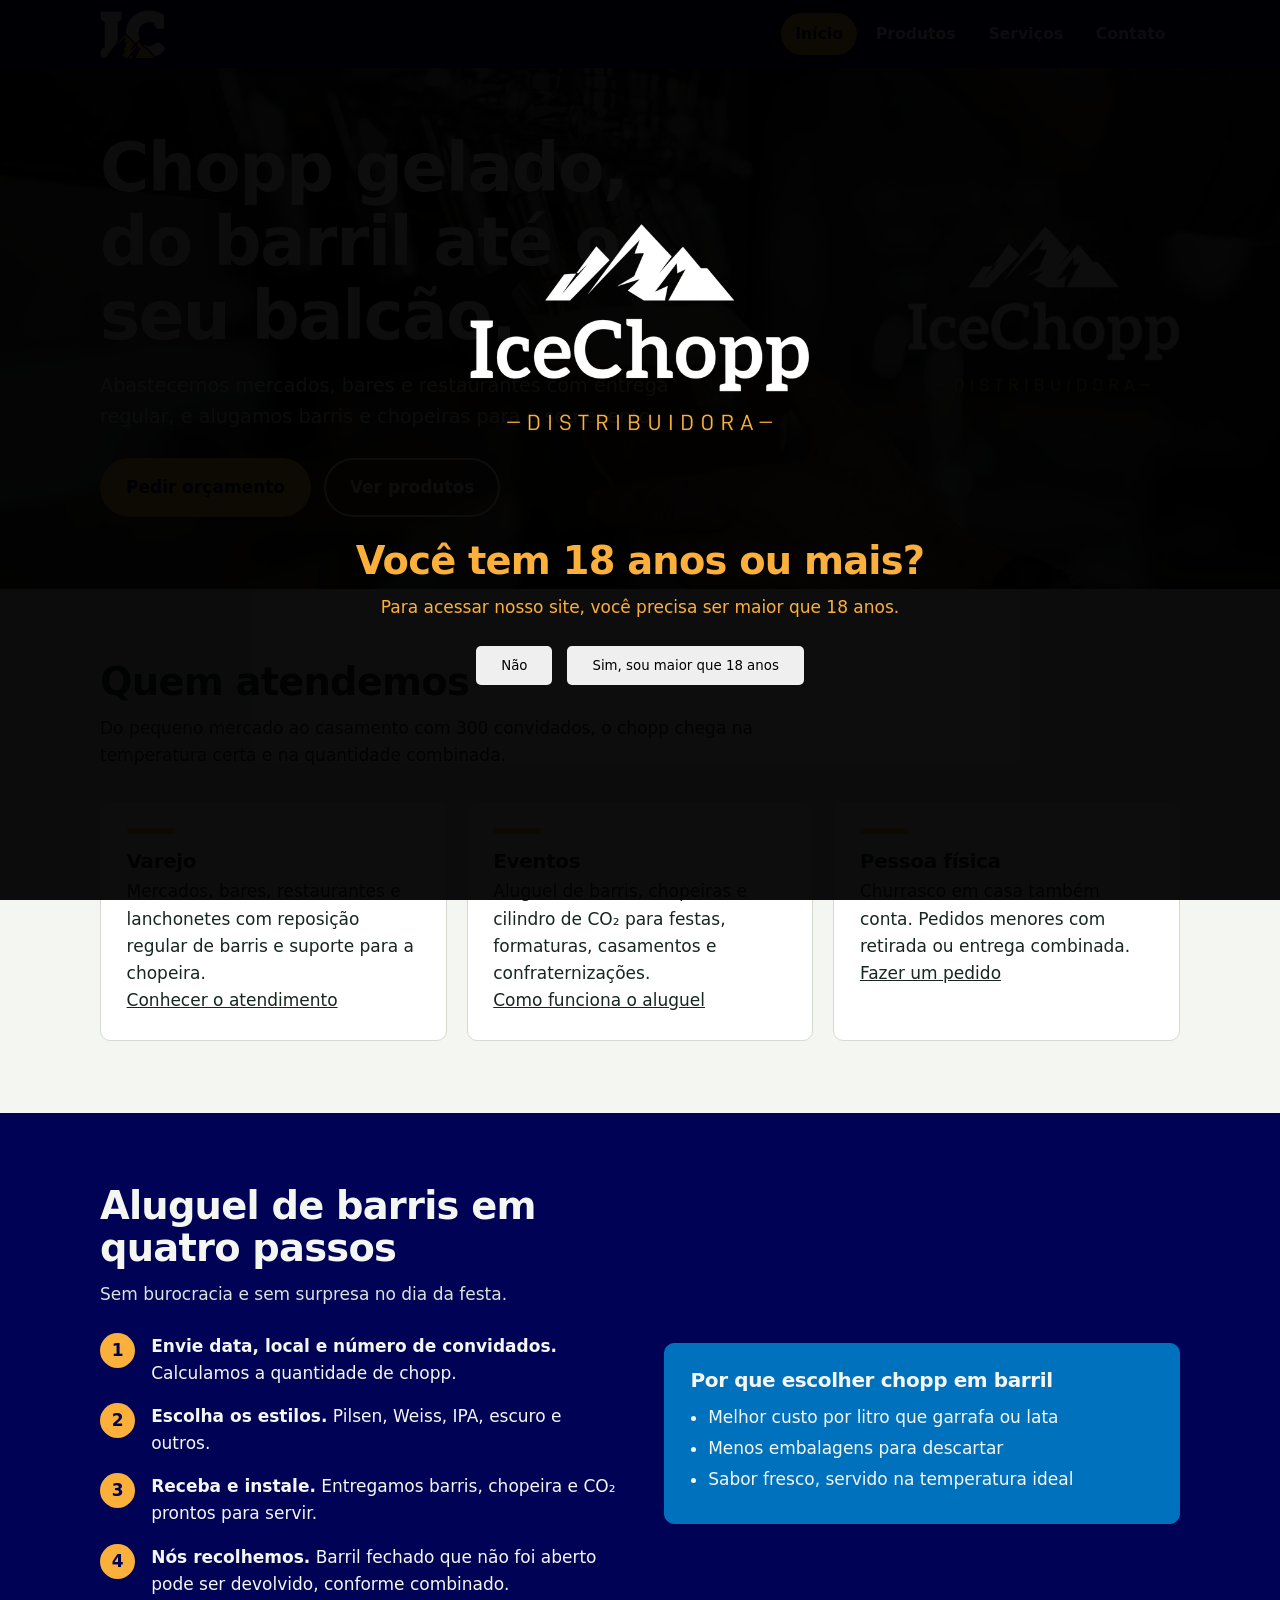
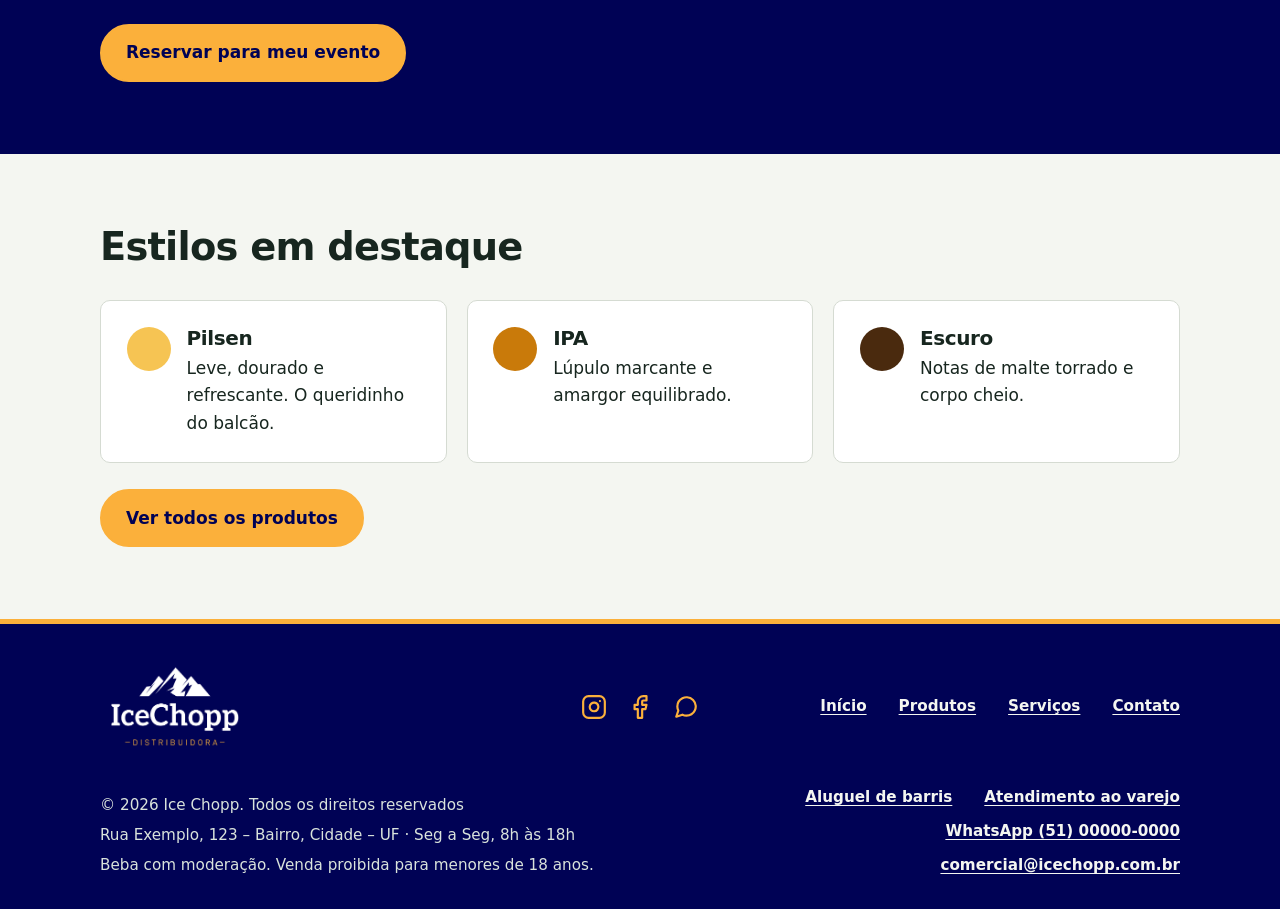
==== SiteIceChopp/SiteIceChopp/index.html @ 3f37ee9c "rodapé-fontes-csspaginas" ====
<!DOCTYPE html>
<html lang="pt-BR">

<head>
    <meta charset="UTF-8">
    <meta name="viewport" content="width=device-width, initial-scale=1">
    <title>Chopp gelado para varejo e eventos</title>
    <meta name="description"
        content="Distribuidora de chopp: fornecimento para mercados, bares e aluguel de barris para eventos.">

    <link rel="stylesheet" href="css/estilo.css">
    <link rel="stylesheet" href="css/inicio.css">
    <link rel="stylesheet" href="css/idade.css">
</head>

<body class="pagina-inicio">
    <div id="verificacao-idade" class="overlay-idade">
        <div class="idade">
            <img id="IChopp" src="./img/logoICescuro.png">

            <h2 id="perguntaIdade">Você tem 18 anos ou mais?</h2>

            <p id="avisoIdade">
                Para acessar nosso site, você precisa ser maior que 18 anos.
            </p>

            <div class="botoes-idade">
                <button onclick="sairSite()">Não</button>
                <button onclick="entrarSite()">Sim, sou maior que 18 anos</button>
            </div>
        </div>
    </div>


    <header class="topo">
        <div class="wrap">
            <img class="marca" src="img/logoMinAmarela.png" alt="logo">
            <nav aria-label="Principal">
                <ul class="menu">
                    <li><a href="index.html" aria-current="page">Início</a></li>
                    <li><a href="pages/produtos.html">Produtos</a></li>
                    <li><a href="pages/servicos.html">Serviços</a></li>
                    <li><a href="pages/contato.html">Contato</a></li>
                </ul>
            </nav>
        </div>
    </header>
    <main>
        <section class="hero">
            <div class="wrap">
                <div class="hero-txt">
                    <h1>Chopp gelado, do barril até o seu balcão.</h1>
                    <p>Abastecemos mercados, bares e restaurantes com entrega regular, e alugamos barris e chopeiras
                        para o seu evento.</p>
                    <div class="acoes">
                        <a class="btn" href="pages/contato.html">Pedir orçamento</a>
                        <a class="btn sec" href="pages/produtos.html">Ver produtos</a>
                    </div>
                </div>
                <img id=logo src="img/logoICescuro.png" alt="Logo">
            </div>
        </section>

        <section>
            <div class="wrap">
                <h2>Quem atendemos</h2>
                <p>Do pequeno mercado ao casamento com 300 convidados, o chopp chega na temperatura certa e na
                    quantidade combinada.</p>
                <div class="grade">
                    <article class="cartao">
                        <div class="faixa"></div>
                        <h3>Varejo</h3>
                        <p>Mercados, bares, restaurantes e lanchonetes com reposição regular de barris e suporte para a
                            chopeira.</p>
                        <p><a href="pages/servicos.html#varejo">Conhecer o atendimento</a></p>
                    </article>
                    <article class="cartao">
                        <div class="faixa"></div>
                        <h3>Eventos</h3>
                        <p>Aluguel de barris, chopeiras e cilindro de CO₂ para festas, formaturas, casamentos e
                            confraternizações.</p>
                        <p><a href="pages/servicos.html#eventos">Como funciona o aluguel</a></p>
                    </article>
                    <article class="cartao">
                        <div class="faixa"></div>
                        <h3>Pessoa física</h3>
                        <p>Churrasco em casa também conta. Pedidos menores com retirada ou entrega combinada.</p>
                        <p><a href="pages/contato.html">Fazer um pedido</a></p>
                    </article>
                </div>
            </div>
        </section>

        <section class="escuro">
            <div class="wrap duas">
                <div>
                    <h2>Aluguel de barris em quatro passos</h2>
                    <p>Sem burocracia e sem surpresa no dia da festa.</p>
                    <ol class="passos">
                        <li><strong>Envie data, local e número de convidados.</strong> Calculamos a quantidade de chopp.
                        </li>
                        <li><strong>Escolha os estilos.</strong> Pilsen, Weiss, IPA, escuro e outros.</li>
                        <li><strong>Receba e instale.</strong> Entregamos barris, chopeira e CO₂ prontos para servir.
                        </li>
                        <li><strong>Nós recolhemos.</strong> Barril fechado que não foi aberto pode ser devolvido,
                            conforme combinado.</li>
                    </ol>
                    <div class="acoes"><a class="btn" href="pages/contato.html">Reservar para meu evento</a></div>
                </div>
                <div class="cartao forte">
                    <h3>Por que escolher chopp em barril</h3>
                    <ul>
                        <li>Melhor custo por litro que garrafa ou lata</li>
                        <li>Menos embalagens para descartar</li>
                        <li>Sabor fresco, servido na temperatura ideal</li>
                    </ul>
                </div>
            </div>
        </section>

        <section>
            <div class="wrap">
                <h2>Estilos em destaque</h2>
                <div class="grade">
                    <article class="cartao estilo"><span class="gota" style="background:#F6C453"></span>
                        <div>
                            <h3>Pilsen</h3>
                            <p>Leve, dourado e refrescante. O queridinho do balcão.</p>
                        </div>
                    </article>
                    <article class="cartao estilo"><span class="gota" style="background:#C97A0A"></span>
                        <div>
                            <h3>IPA</h3>
                            <p>Lúpulo marcante e amargor equilibrado.</p>
                        </div>
                    </article>
                    <article class="cartao estilo"><span class="gota" style="background:#4a2a0e"></span>
                        <div>
                            <h3>Escuro</h3>
                            <p>Notas de malte torrado e corpo cheio.</p>
                        </div>
                    </article>
                </div>
                <div class="acoes"><a class="btn" href="pages/produtos.html">Ver todos
                        os
                        produtos</a></div>
            </div>
        </section>
    </main>
    <footer class="rodape">
        <div class="wrap">
            <div class="rodape-topo">
                <a class="rodape-marca" href="index.html">
                    <img src="img/logoICescuro.png" alt="Ice Chopp Distribuidora">
                </a>

                <ul class="rodape-redes" aria-label="Redes sociais">
                    <li><a href="https://www.instagram.com/" target="_blank" rel="noopener" aria-label="Instagram"><svg viewBox="0 0 24 24" aria-hidden="true"><rect x="2" y="2" width="20" height="20" rx="5" ry="5"/><path d="M16 11.37A4 4 0 1 1 12.63 8 4 4 0 0 1 16 11.37z"/><line x1="17.5" y1="6.5" x2="17.51" y2="6.5"/></svg></a></li>
                    <li><a href="https://www.facebook.com/" target="_blank" rel="noopener" aria-label="Facebook"><svg viewBox="0 0 24 24" aria-hidden="true"><path d="M18 2h-3a5 5 0 0 0-5 5v3H7v4h3v8h4v-8h3l1-4h-4V7a1 1 0 0 1 1-1h3z"/></svg></a></li>
                    <li><a href="https://wa.me/5500000000000" target="_blank" rel="noopener" aria-label="WhatsApp"><svg viewBox="0 0 24 24" aria-hidden="true"><path d="M21 11.5a8.38 8.38 0 0 1-.9 3.8 8.5 8.5 0 0 1-7.6 4.7 8.38 8.38 0 0 1-3.8-.9L3 21l1.9-5.7a8.38 8.38 0 0 1-.9-3.8 8.5 8.5 0 0 1 4.7-7.6 8.38 8.38 0 0 1 3.8-.9h.5a8.48 8.48 0 0 1 8 8v.5z"/></svg></a></li>
                </ul>

                <nav aria-label="Rodapé">
                    <ul class="rodape-links">
                        <li><a href="index.html">Início</a></li>
                        <li><a href="pages/produtos.html">Produtos</a></li>
                        <li><a href="pages/servicos.html">Serviços</a></li>
                        <li><a href="pages/contato.html">Contato</a></li>
                    </ul>
                </nav>
            </div>

            <div class="rodape-base">
                <div class="rodape-legal">
                    <p>© 2026 Ice Chopp. Todos os direitos reservados</p>
                    <p>Rua Exemplo, 123 – Bairro, Cidade – UF · Seg a Seg, 8h às 18h</p>
                    <p>Beba com moderação. Venda proibida para menores de 18 anos.</p>
                </div>

                <ul class="rodape-links">
                    <li><a href="pages/servicos.html#eventos">Aluguel de barris</a></li>
                    <li><a href="pages/servicos.html#varejo">Atendimento ao varejo</a></li>
                    <li><a href="https://wa.me/5500000000000" target="_blank" rel="noopener">WhatsApp (51) 00000-0000</a></li>
                    <li><a href="mailto:comercial@icechopp.com.br">comercial@icechopp.com.br</a></li>
                </ul>
            </div>
        </div>
    </footer>
    <script src="./javascript/idade.js"></script>
</body>

</html>
---- SiteIceChopp/SiteIceChopp/css/estilo.css ----
/* =====================================================================
   ESTILO PRINCIPAL — usado por TODAS as páginas
   Coisas específicas de cada página ficam em css/<pagina>.css
   ===================================================================== */


/* =====================================================================
   1) FONTES  ←  É AQUI QUE SE TROCA A FONTE DO SITE INTEIRO
   ---------------------------------------------------------------------
   Para trocar:
   1. Escolha a fonte em fonts.google.com e cole o link no @import abaixo
   2. Troque o nome da fonte nas variáveis --fonte-titulo / --fonte-texto
   Só isso. Nenhum outro arquivo precisa ser mexido.
   ===================================================================== */
@import url("https://fonts.google.com/specimen/Aleo?query=aleo&preview.script=Latn");
@import url("https://fonts.google.com/specimen/Barlow?preview.script=Latn");

:root {
    --fonte-titulo: "Bricolage Grotesque", "Trebuchet MS", system-ui, sans-serif;  /* h1, h2, h3, cabeçalho de tabela */
    --fonte-texto: "Aleo", "Segoe UI", system-ui, sans-serif;                   /* todo o resto */
}


/* =====================================================================
   2) CORES E MEDIDAS
   ===================================================================== */
:root {
    --garrafa: #0071bc;
    --garrafa-2: #000255;
    --ambar: #fbb03b;
    --ambar-claro: #fbb03b;
    --espuma: #F4F6F1;
    --tinta: #17261F;
    --malte: #5A3411;
    --linha: #D5DBD2;
    --branco: #fff;
    --raio: 10px;
    --larg: 1120px;
}


/* =====================================================================
   3) BASE
   ===================================================================== */
* {
    box-sizing: border-box;
    margin: 0;
    padding: 0;
}

html {
    scroll-behavior: smooth;
}

body {
    font-family: var(--fonte-texto);
    color: var(--tinta);
    background: var(--espuma);
    line-height: 1.6;
    font-size: 1.0625rem;
}

/* botões e campos herdam a fonte do site (o navegador não faz isso sozinho) */
button,
input,
select,
textarea {
    font-family: inherit;
}

img,
svg {
    max-width: 100%;
    display: block;
}

a {
    color: inherit;
}

:focus-visible {
    outline: 3px solid var(--ambar);
    outline-offset: 3px;
}

.wrap {
    max-width: var(--larg);
    margin: 0 auto;
    padding: 0 1.25rem;
}

h1,
h2,
h3 {
    font-family: var(--fonte-titulo);
    line-height: 1.1;
    letter-spacing: -.02em;
}

h1 {
    font-size: clamp(2.4rem, 6vw, 4.2rem);
    font-weight: 800;
}

h2 {
    font-size: clamp(1.7rem, 3.6vw, 2.4rem);
    font-weight: 700;
    margin-bottom: .75rem;
}

h3 {
    font-size: 1.25rem;
    font-weight: 700;
    margin-bottom: .4rem;
}

p {
    max-width: 62ch;
}

section {
    padding: 4.5rem 0;
}


/* =====================================================================
   4) CABEÇALHO
   ===================================================================== */
.topo {
    background: var(--garrafa-2);
    color: var(--espuma);
    position: sticky;
    top: 0;
    z-index: 10;
}

.topo .wrap {
    display: flex;
    align-items: center;
    justify-content: space-between;
    gap: 1rem;
    min-height: 68px;
    flex-wrap: wrap;
}

.marca {
    width: 66px;
    height: auto;
}

.menu {
    display: flex;
    gap: .25rem;
    list-style: none;
    flex-wrap: wrap;
}

.menu a {
    display: block;
    padding: .5rem .9rem;
    border-radius: 99px;
    text-decoration: none;
    font-weight: 600;
    font-size: .98rem;
}

.menu a:hover {
    background: rgba(255, 255, 255, .1);
}

.menu a[aria-current="page"] {
    background: var(--ambar);
    color: var(--garrafa-2);
}


/* =====================================================================
   5) BOTÕES
   ===================================================================== */
.btn {
    display: inline-block;
    padding: .85rem 1.5rem;
    border-radius: 99px;
    text-decoration: none;
    border: 2px solid var(--ambar);
    background: var(--ambar);
    color: var(--garrafa-2);
    cursor: pointer;
    font: inherit;
    font-weight: 700;
    transition: background .2s;
}

.btn:hover {
    background: var(--ambar-claro);
}

.btn.sec {
    background: transparent;
    color: inherit;
    border-color: currentColor;
}

.btn.sec:hover {
    background: rgba(255, 255, 255, .12);
}

.acoes {
    display: flex;
    gap: .8rem;
    flex-wrap: wrap;
    margin-top: 1.6rem;
}


/* =====================================================================
   6) BLOCOS REUTILIZÁVEIS (cartões, grades, faixas de seção)
   ===================================================================== */

/* topo das páginas internas (Produtos, Serviços, Contato) */
.pagina-topo {
    background: var(--garrafa);
    color: var(--espuma);
    padding: 3.5rem 0;
}

.pagina-topo p {
    margin-top: .8rem;
    color: #D9E3DC;
    font-size: 1.15rem;
}

.grade {
    display: grid;
    gap: 1.25rem;
    grid-template-columns: repeat(auto-fit, minmax(250px, 1fr));
    margin-top: 2rem;
}

.cartao {
    background: var(--branco);
    color: var(--tinta);
    border: 1px solid var(--linha);
    border-radius: var(--raio);
    padding: 1.6rem;
}

.cartao.forte {
    background: var(--garrafa);
    color: var(--espuma);
    border-color: var(--garrafa);
}

.cartao ul {
    margin: .8rem 0 0 1.1rem;
}

.cartao li {
    margin: .25rem 0;
}

.faixa {
    height: 6px;
    border-radius: 99px;
    background: var(--ambar);
    width: 48px;
    margin-bottom: 1rem;
}

/* cartão de estilo de chopp (Início e Produtos) */
.estilo {
    display: flex;
    gap: 1rem;
    align-items: flex-start;
}

.gota {
    flex: none;
    width: 44px;
    height: 44px;
    border-radius: 50%;
}

/* seção de fundo escuro */
.escuro {
    background: var(--garrafa-2);
    color: var(--espuma);
}

.escuro p {
    color: #D9E3DC;
}

/* duas colunas */
.duas {
    display: grid;
    grid-template-columns: 1fr 1fr;
    gap: 3rem;
    align-items: center;
}

.nota {
    font-size: .92rem;
    color: #4b5b53;
}


/* =====================================================================
   7) RODAPÉ (inspirado no da Brahma, com a identidade da Ice Chopp)
   ---------------------------------------------------------------------
   Linha 1: logo | redes sociais | links do site
   Linha 2: textos legais   | links de atendimento
   ===================================================================== */
.rodape {
    background: var(--garrafa-2);
    color: var(--espuma);
    border-top: 5px solid var(--ambar);
    padding: 2.5rem 0 2rem;
    font-size: .95rem;
}

.rodape a {
    color: inherit;
    text-decoration: underline;
    text-underline-offset: 3px;
}

.rodape a:hover {
    color: var(--ambar);
}

.rodape ul {
    list-style: none;
}

/* linha 1 */
.rodape-topo {
    display: grid;
    grid-template-columns: 1fr auto 1fr;
    align-items: center;
    gap: 2rem;
}

.rodape-marca img {
    width: 150px;
    height: auto;
}

.rodape-redes {
    display: flex;
    gap: 1.25rem;
}

.rodape-redes a {
    display: block;
    color: var(--ambar);
    text-decoration: none;
}

.rodape-redes a:hover {
    color: var(--branco);
}

.rodape-redes svg {
    width: 26px;
    height: 26px;
    fill: none;
    stroke: currentColor;
    stroke-width: 2;
    stroke-linecap: round;
    stroke-linejoin: round;
}

/* listas de links (linhas 1 e 2) */
.rodape-links {
    display: flex;
    flex-wrap: wrap;
    justify-content: flex-end;
    gap: .6rem 2rem;
    font-weight: 600;
}

/* linha 2 */
.rodape-base {
    display: flex;
    justify-content: space-between;
    align-items: flex-end;
    gap: 2rem;
    margin-top: 2.25rem;
}

.rodape-base .rodape-links {
    max-width: 460px;
}

.rodape-legal {
    flex: 1 1 auto;
}

.rodape-legal p {
    max-width: none;
    margin-top: .35rem;
    color: #D9E3DC;
}

.rodape-legal p:first-child {
    margin-top: 0;
}


/* =====================================================================
   8) RESPONSIVO E ACESSIBILIDADE
   ===================================================================== */
@media (max-width: 820px) {
    .duas {
        grid-template-columns: 1fr;
    }

    section {
        padding: 3.2rem 0;
    }

    .rodape-topo {
        grid-template-columns: 1fr;
        justify-items: center;
        text-align: center;
    }

    .rodape-links {
        justify-content: center;
    }

    .rodape-base {
        flex-direction: column;
        align-items: center;
        text-align: center;
    }
}

@media (prefers-reduced-motion: reduce) {
    html {
        scroll-behavior: auto;
    }
}
---- SiteIceChopp/SiteIceChopp/css/inicio.css ----
/* =====================================================================
   PÁGINA: INÍCIO (index.html)
   O que for usado em várias páginas fica em estilo.css
   ===================================================================== */

/* ===== Hero ===== */
.hero {
    background-image: url("../img/servindoSL.png");
    background-size: cover;
    background-position: center center;
    background-repeat: no-repeat;
    color: var(--espuma);
    padding: 4rem 0 0;
    overflow: hidden;
}

.hero .wrap {
    display: grid;
    grid-template-columns: 1.2fr .8fr;
    gap: 2rem;
    align-items: end;
}

.hero p {
    font-size: 1.2rem;
    margin-top: 1.1rem;
    color: #D9E3DC;
}

.hero-txt {
    padding-bottom: 4.5rem;
}

#logo {
    width: min(320px, 80%);
    position: relative;
    top: -190px;
    left: 123px;
}

/* ===== Bolhas animadas (ainda não usadas no HTML) ===== */
.bolha {
    fill: #fff;
    opacity: .55;
    animation: sobe 5s linear infinite;
}

.bolha:nth-of-type(2) { animation-delay: -1.5s; }
.bolha:nth-of-type(3) { animation-delay: -3s; }
.bolha:nth-of-type(4) { animation-delay: -4s; }
.bolha:nth-of-type(5) { animation-delay: -2.2s; }

@keyframes sobe {
    from {
        transform: translateY(0);
        opacity: .6;
    }

    to {
        transform: translateY(-190px);
        opacity: 0;
    }
}

/* ===== Aluguel em quatro passos ===== */
.passos {
    list-style: none;
    counter-reset: p;
    margin-top: 1.5rem;
    display: grid;
    gap: 1rem;
}

.passos li {
    counter-increment: p;
    padding-left: 3.2rem;
    position: relative;
}

.passos li::before {
    content: counter(p);
    position: absolute;
    left: 0;
    top: 0;
    width: 2.2rem;
    height: 2.2rem;
    border-radius: 50%;
    background: var(--ambar);
    color: var(--garrafa-2);
    font-weight: 800;
    display: grid;
    place-items: center;
}

/* ===== Responsivo ===== */
@media (max-width: 820px) {
    .hero .wrap {
        grid-template-columns: 1fr;
    }

    .hero-txt {
        padding-bottom: 1rem;
    }
}

@media (prefers-reduced-motion: reduce) {
    .bolha {
        animation: none;
    }
}
---- SiteIceChopp/SiteIceChopp/css/idade.css ----
/* =====================================================================
   TELA DE VERIFICAÇÃO DE IDADE (aparece sobre o index.html)
   ===================================================================== */

.overlay-idade {
    position: fixed;
    top: 0;
    left: 0;
    width: 100%;
    height: 100vh;
    background-color: rgba(0, 0, 0, 0.95);
    display: flex;
    justify-content: center;
    align-items: center;
    z-index: 9999;
}

.caixa-idade {
    background-color: #fff;
    padding: 40px;
    border-radius: 15px;
    text-align: center;
    max-width: 450px;
    width: 80%;
}

.botoes-idade {
    display: flex;
    justify-content: center;
    gap: 15px;
    margin-top: 25px;
}

.botoes-idade button {
    padding: 12px 25px;
    border: none;
    border-radius: 5px;
    cursor: pointer;
}

#IChopp,
#perguntaIdade,
#avisoIdade {
    text-align: center;
    color: #fbb03b;
}

#perguntaIdade {
    margin-top: 100px;
}

#IChopp {
    width: 400px;
    height: auto;
    margin: auto;
}
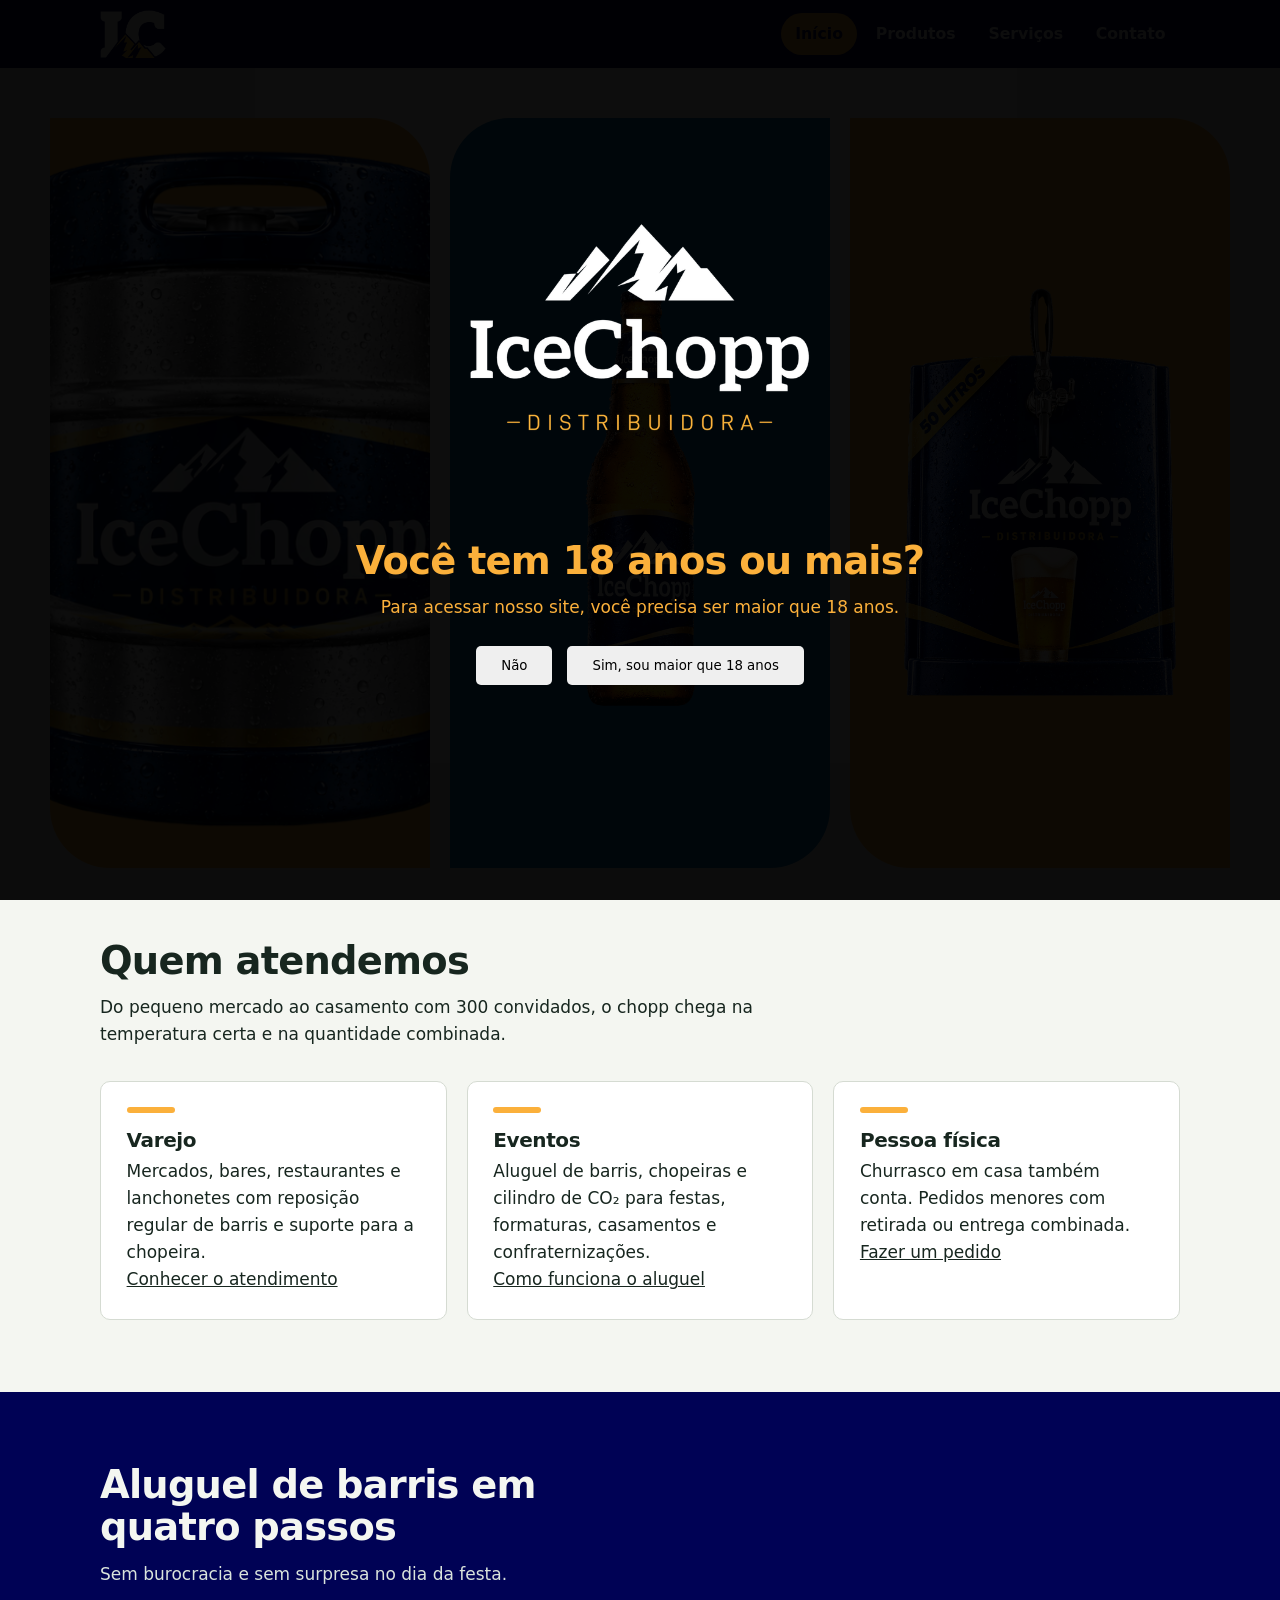
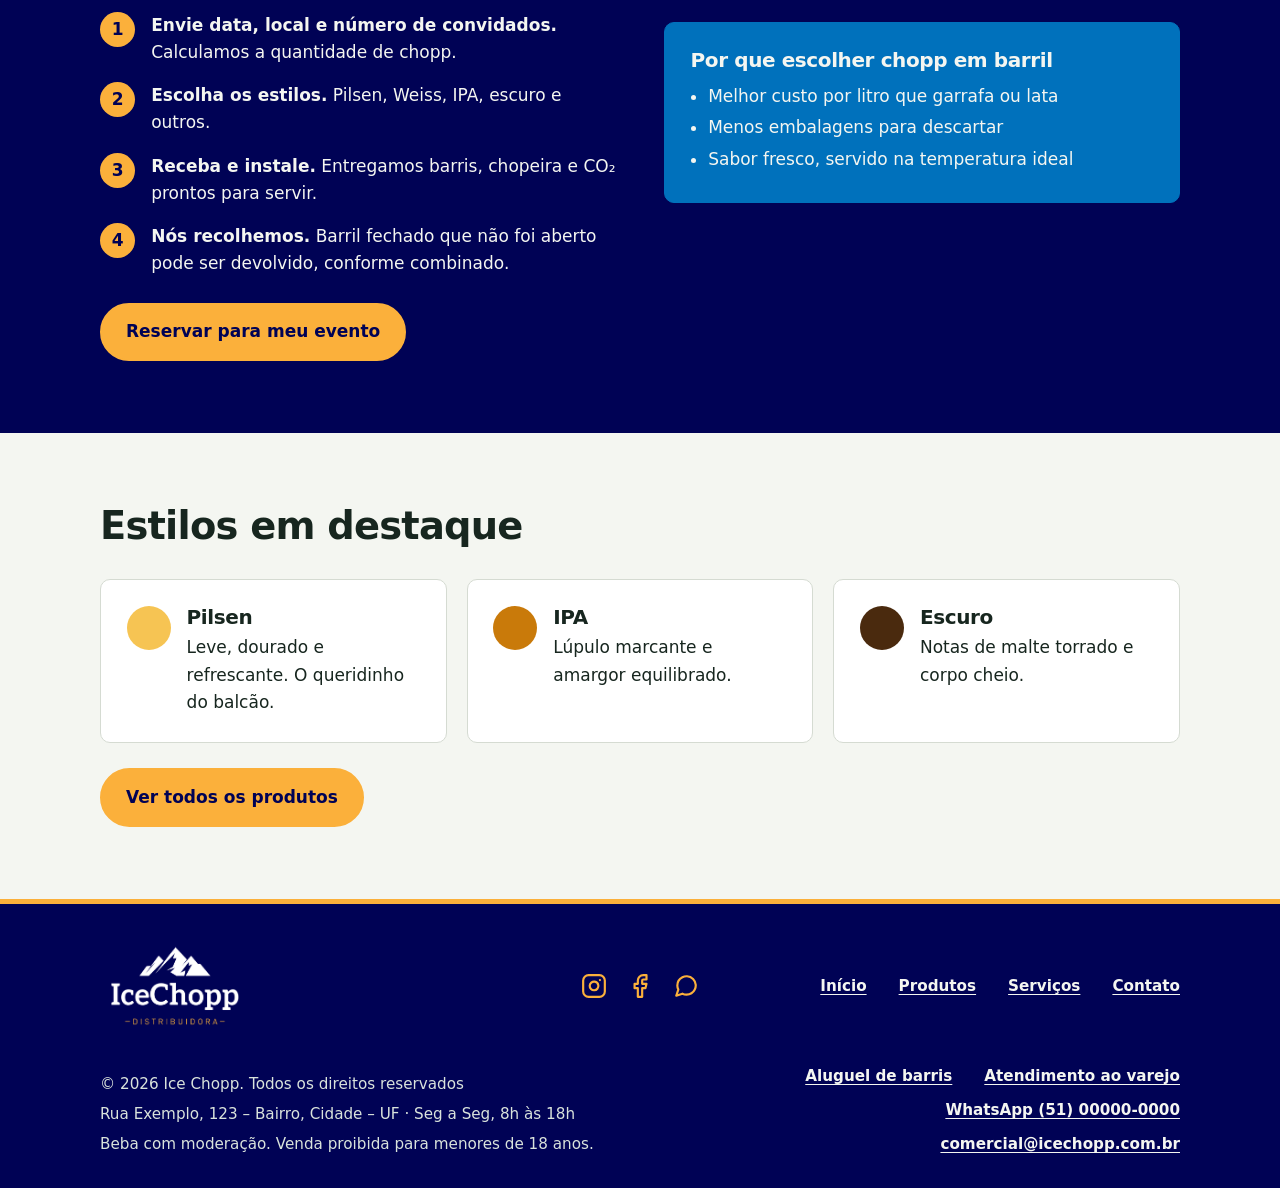
==== commit 039c95bd: "galeria de fots" ====
--- a/SiteIceChopp/SiteIceChopp/index.html
+++ b/SiteIceChopp/SiteIceChopp/index.html
@@ -10,6 +10,7 @@
 
     <link rel="stylesheet" href="css/estilo.css">
     <link rel="stylesheet" href="css/inicio.css">
+    <link rel="stylesheet" href="css/galeria.css">
     <link rel="stylesheet" href="css/idade.css">
 </head>
 
@@ -46,9 +47,10 @@
         </div>
     </header>
     <main>
-        <section class="hero">
+    <!--
+        <section class="hero-galeria">
             <div class="wrap">
-                <div class="hero-txt">
+                <div class="hero-galeria-txt">
                     <h1>Chopp gelado, do barril até o seu balcão.</h1>
                     <p>Abastecemos mercados, bares e restaurantes com entrega regular, e alugamos barris e chopeiras
                         para o seu evento.</p>
@@ -57,7 +59,19 @@
                         <a class="btn sec" href="pages/produtos.html">Ver produtos</a>
                     </div>
                 </div>
-                <img id=logo src="img/logoICescuro.png" alt="Logo">
+                -->
+
+                <div class="galeria">
+                    <figure class="foto">
+                        <img id="imgBarril" src="img/barril.png" alt="Barril de chopp gelado">
+                    </figure>
+                    <figure class="foto">
+                        <img id="imgGarrafa" src="img/garrafa.png" alt="Garrafa de chopp">
+                    </figure>
+                    <figure class="foto">
+                        <img id="imgChopeira" src="img/chopeira.png" alt="Chopeira servindo chopp">
+                    </figure>
+                </div>
             </div>
         </section>
 
--- a/SiteIceChopp/SiteIceChopp/css/galeria.css
+++ b/SiteIceChopp/SiteIceChopp/css/galeria.css
@@ -0,0 +1,115 @@
+/* =====================================================================
+   GALERIA DO INÍCIO (substitui o hero com imagem de fundo)
+   Usa as variáveis de estilo.css
+   ===================================================================== */
+
+.hero-galeria {
+    background: var(--espuma);
+    padding: 3rem 0 4rem;
+}
+
+.hero-galeria-txt {
+    max-width: 680px;
+    margin-bottom: 2.5rem;
+}
+
+.hero-galeria-txt h1 {
+    color: var(--garrafa-2);
+}
+
+.hero-galeria-txt p {
+    font-size: 1.2rem;
+    margin-top: 1.1rem;
+    color: var(--tinta);
+}
+
+.hero-galeria .btn.sec {
+    color: var(--garrafa-2);
+}
+
+.hero-galeria .btn.sec:hover {
+    background: rgba(0, 2, 85, .08);
+}
+
+.galeria {
+    margin-top: 50px;
+    margin-left: 50px;
+    margin-right: 50px;
+    display: grid;
+    grid-template-columns: repeat(3, 1fr);
+    gap: 1.25rem;
+}
+
+.foto {
+    position: relative;
+    margin: 0;
+    height: 750px;
+    border-radius: 0px 60px 0px 60px;
+    overflow: hidden;
+    background: var(--linha);
+
+    display: flex;
+    align-items: center;       /* centraliza na vertical */
+    justify-content: center;   /* centraliza na horizontal */
+    
+}
+.foto:nth-child(2) {
+    border-radius: 60px 0 60px 0;
+    background-color: #0071bc;
+}
+.foto:nth-child(1){
+    background-color: #fbb03b;
+}
+.foto:nth-child(3){
+    background-color: #fbb03b;
+}
+
+#imgBarril {
+    width: 100%;
+    height: 100%;
+    object-fit: cover;
+    transition: transform .4s ease;
+}
+#imgGarrafa {
+    width: 40%;
+    height: auto;
+    object-fit: cover;
+    transition: transform .4s ease;
+}
+#imgChopeira {
+    width: 80%;
+    height: auto;
+    object-fit: cover;
+    transition: transform .4s ease;
+}
+
+.foto:hover img {
+    transform: scale(1.05);
+}
+
+.foto figcaption {
+    position: absolute;
+    left: 1.1rem;
+    bottom: 1.1rem;
+    padding: .4rem 1.1rem;
+    border-radius: 99px;
+    background: var(--garrafa-2);
+    color: var(--ambar);
+    font-weight: 700;
+}
+
+@media (max-width: 820px) {
+    .galeria {
+        grid-template-columns: 1fr;
+    }
+
+    .foto {
+        height: 300px;
+    }
+}
+
+@media (prefers-reduced-motion: reduce) {
+    .foto img {
+        transition: none;
+    }
+}
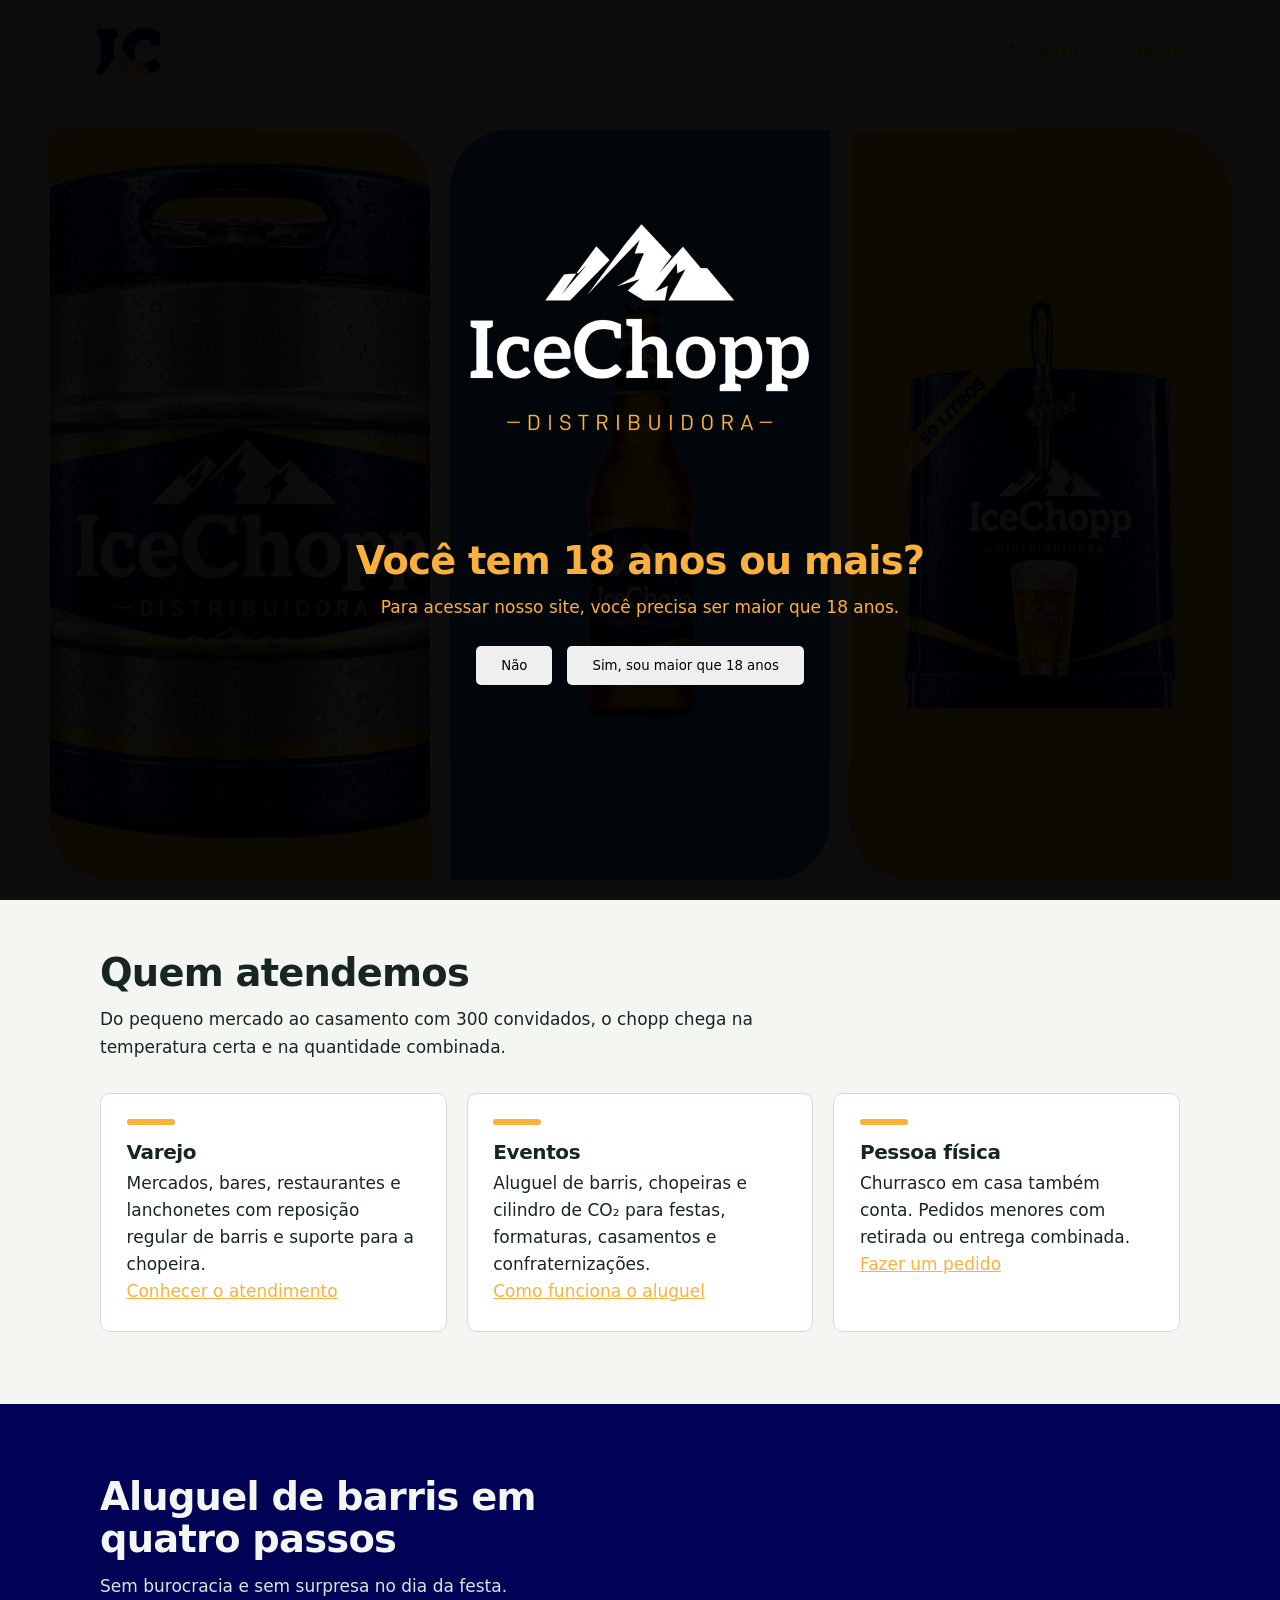
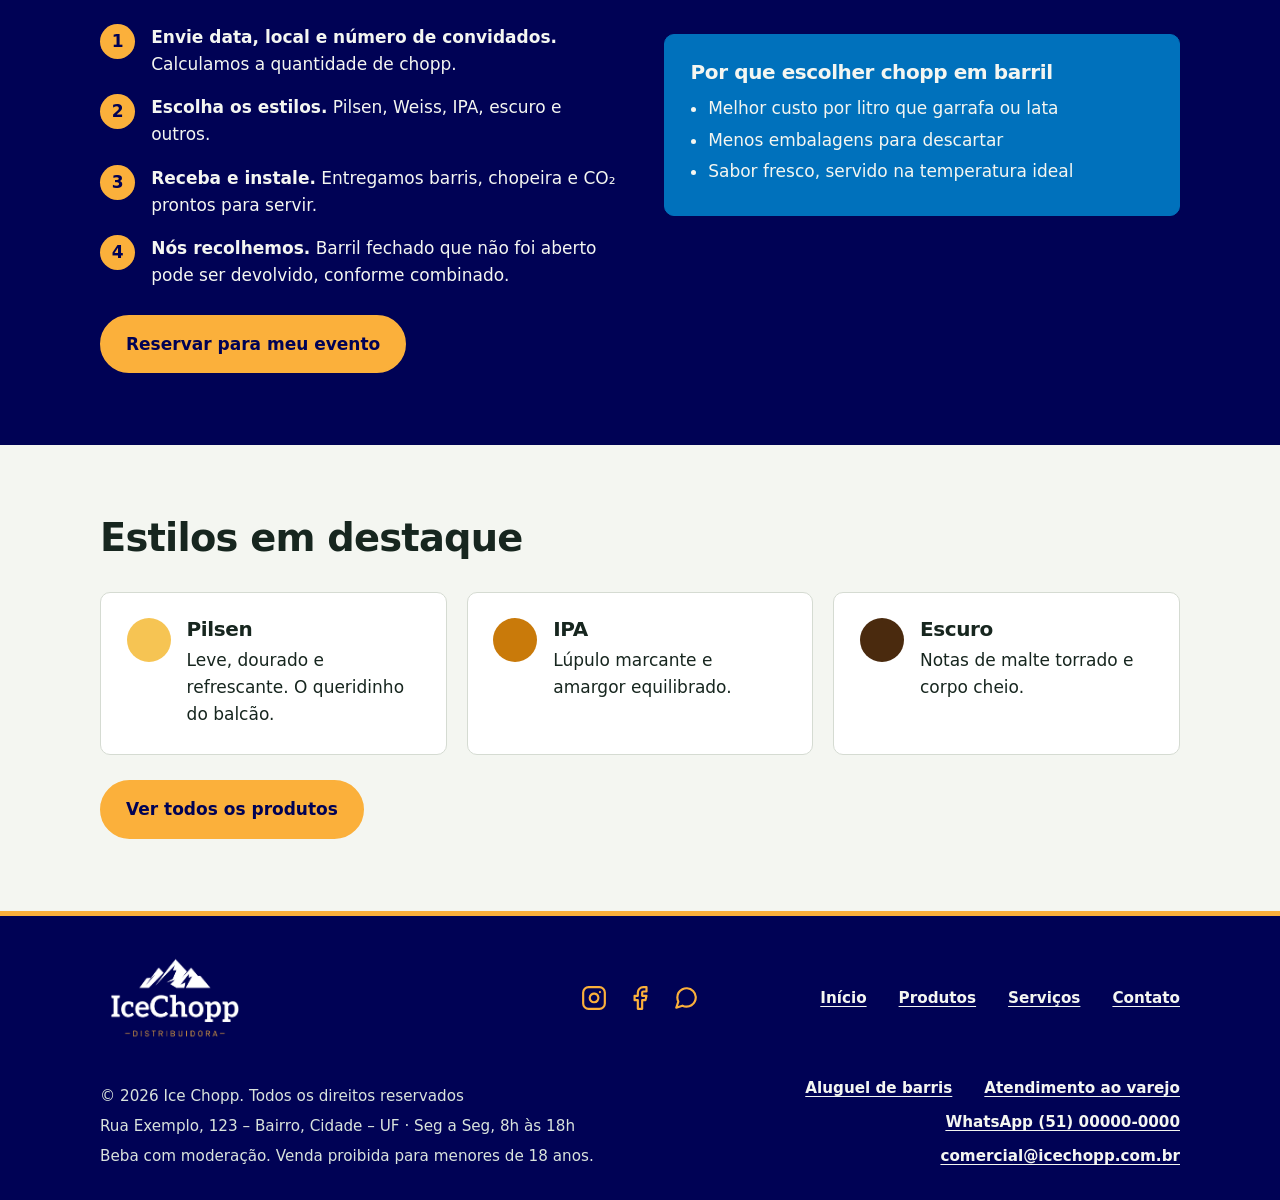
==== commit 7a7f8af7: "topo branco to so isso hj pq to cansado, inter vai cair nessa porra sdds da minha ex e não tenho gta" ====
--- a/SiteIceChopp/SiteIceChopp/index.html
+++ b/SiteIceChopp/SiteIceChopp/index.html
@@ -35,12 +35,12 @@
 
     <header class="topo">
         <div class="wrap">
-            <img class="marca" src="img/logoMinAmarela.png" alt="logo">
+            <img class="marca" src="img/LogoMinAzul.png" alt="logo">
             <nav aria-label="Principal">
                 <ul class="menu">
-                    <li><a href="index.html" aria-current="page">Início</a></li>
+                    <!--<li><a href="index.html" aria-current="page">Início</a></li>-->
                     <li><a href="pages/produtos.html">Produtos</a></li>
-                    <li><a href="pages/servicos.html">Serviços</a></li>
+                    <!--<li><a href="pages/servicos.html">Serviços</a></li>-->
                     <li><a href="pages/contato.html">Contato</a></li>
                 </ul>
             </nav>
--- a/SiteIceChopp/SiteIceChopp/css/estilo.css
+++ b/SiteIceChopp/SiteIceChopp/css/estilo.css
@@ -75,7 +75,7 @@
 }
 
 a {
-    color: inherit;
+    color: var(--ambar);
 }
 
 :focus-visible {
@@ -127,7 +127,7 @@
    4) CABEÇALHO
    ===================================================================== */
 .topo {
-    background: var(--garrafa-2);
+    background: var(--espuma);
     color: var(--espuma);
     position: sticky;
     top: 0;
@@ -144,13 +144,16 @@
 }
 
 .marca {
-    width: 66px;
+    align-items:start;
+    width: 100px;
+    margin-top: 25px;
     height: auto;
 }
 
 .menu {
     display: flex;
     gap: .25rem;
+    margin-top: 20px;
     list-style: none;
     flex-wrap: wrap;
 }
--- a/SiteIceChopp/SiteIceChopp/css/inicio.css
+++ b/SiteIceChopp/SiteIceChopp/css/inicio.css
@@ -108,3 +108,7 @@
         animation: none;
     }
 }
+body.pagina-inicio .topo .wrap {
+    max-width: none;
+    padding: 0 75px;
+}
